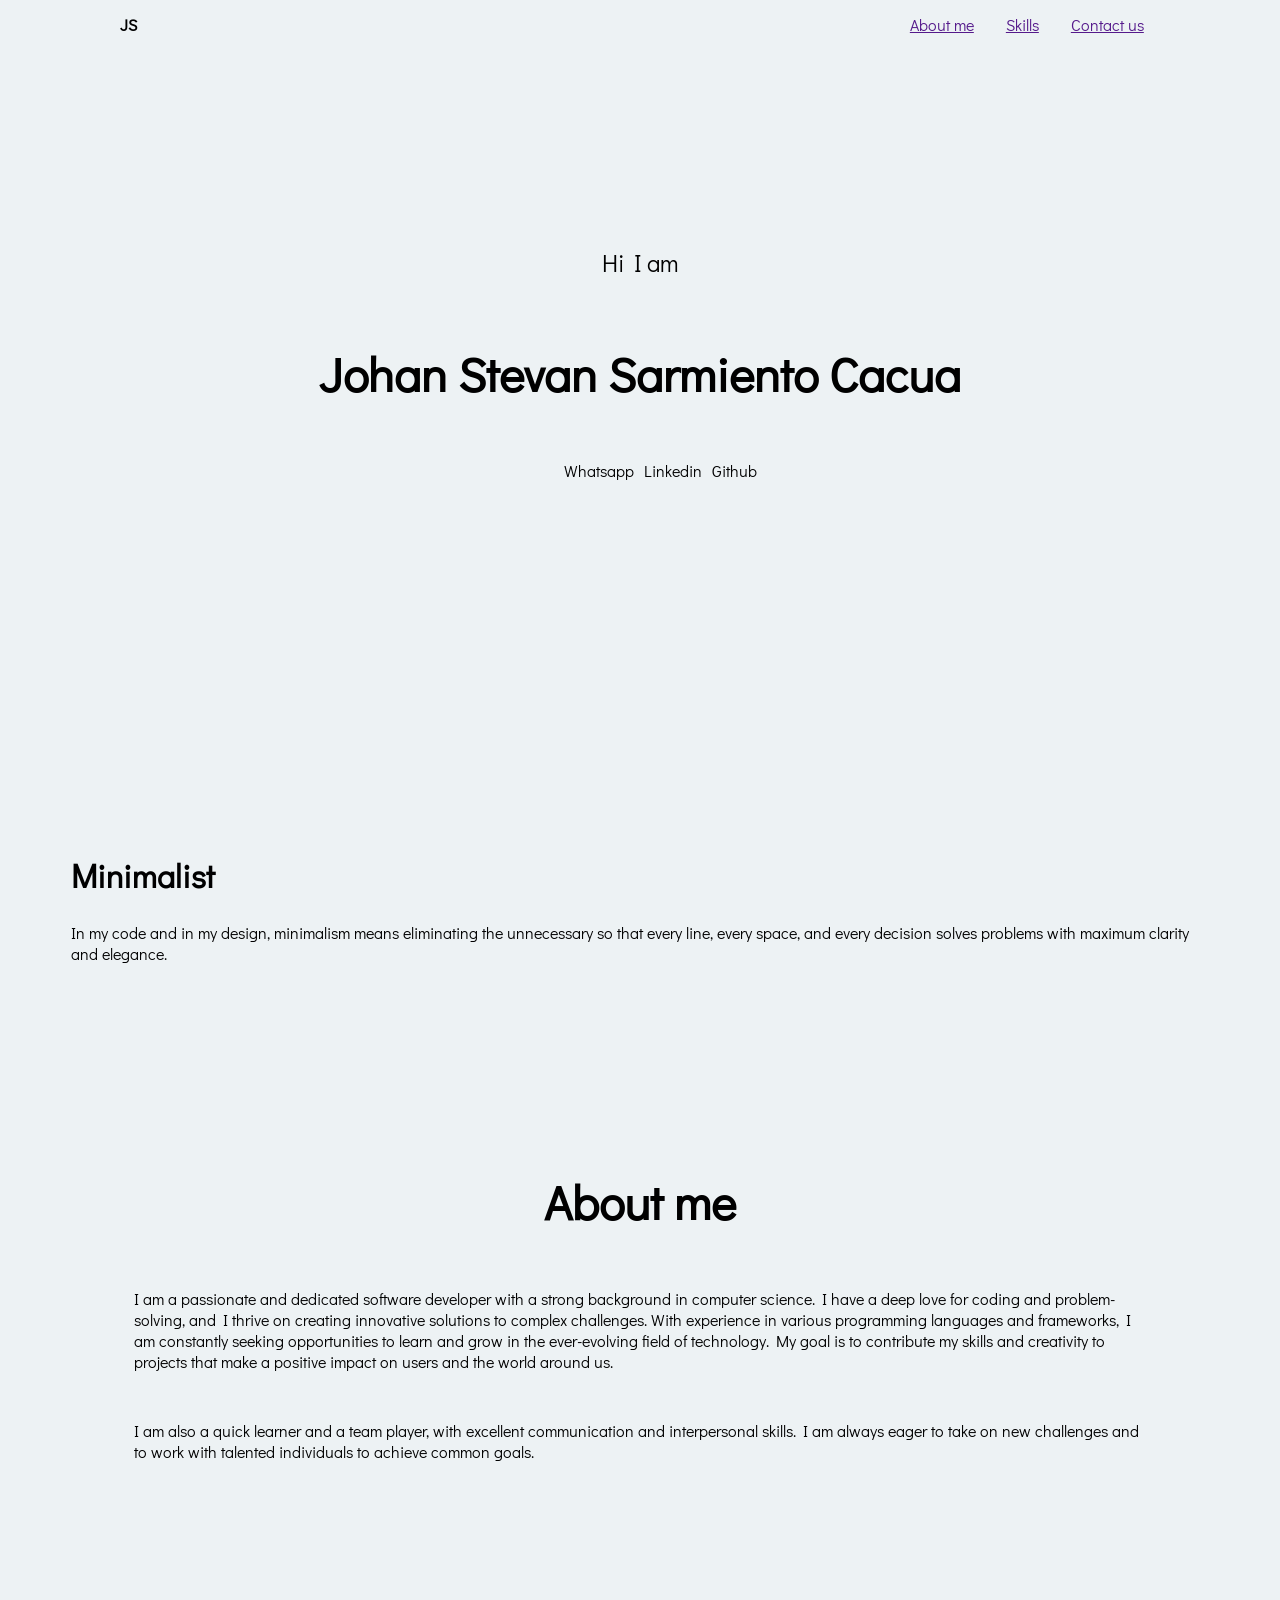
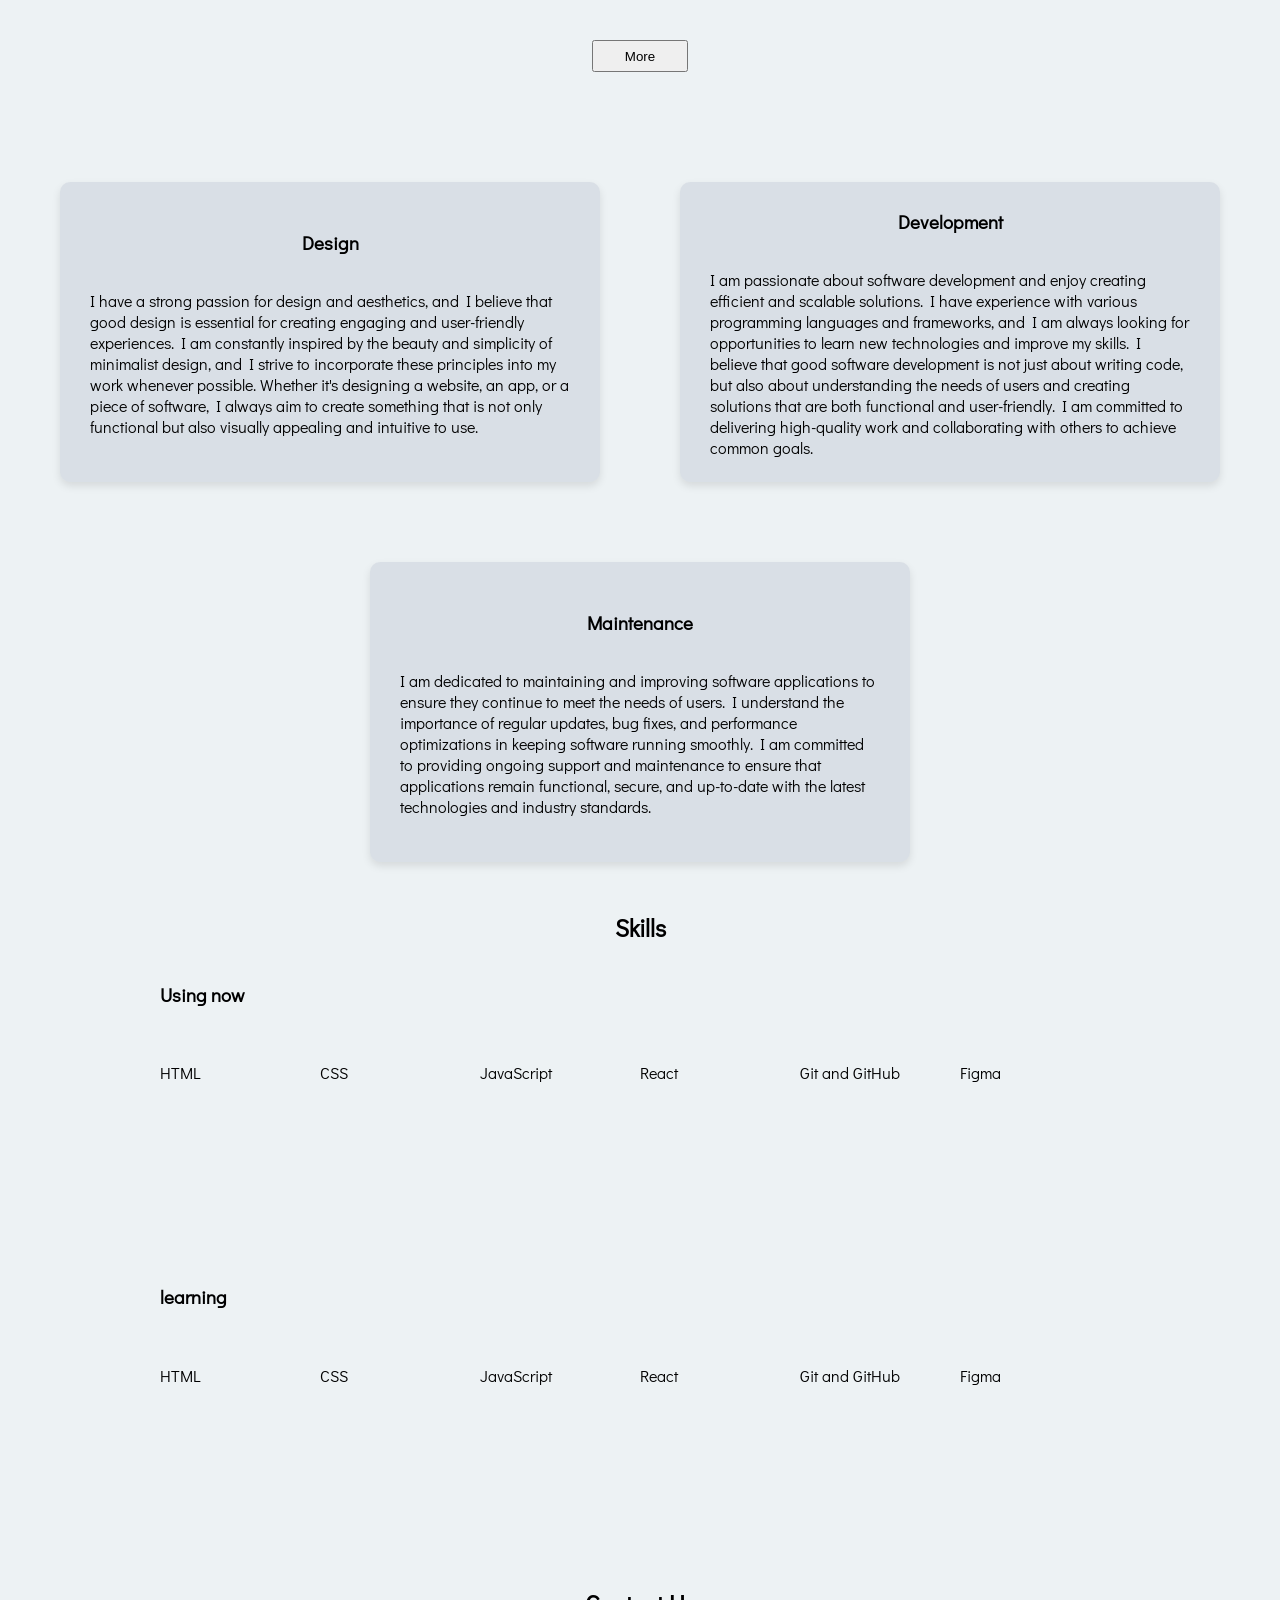
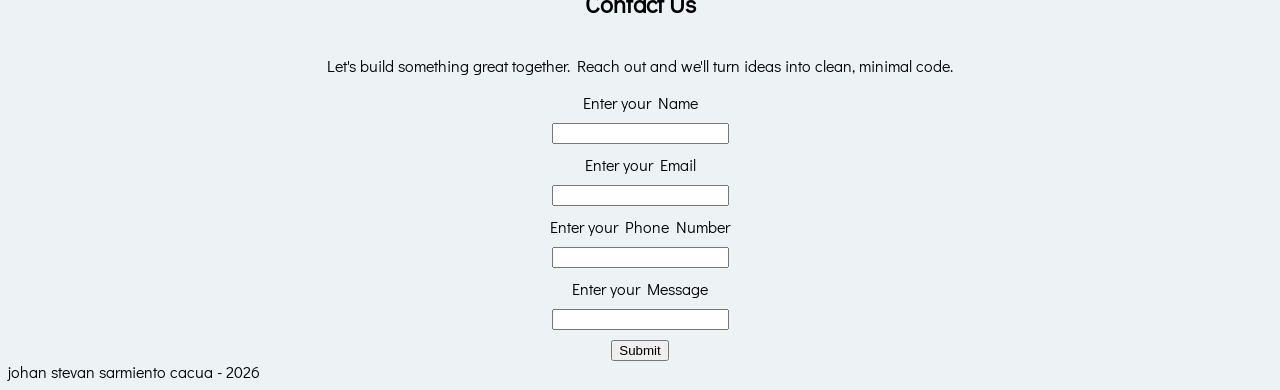
==== index.html @ 7bb97e73 "feat: creación index y css" ====
<!DOCTYPE html>
<html lang="en">
<head>
    <meta charset="UTF-8">
    <meta name="viewport" content="width=device-width, initial-scale=1.0">
    <title>Portafolio</title>
    <link rel="stylesheet" href="style.css">
</head>
<body>
    <header>
        <nav>
            <div>
                <h4>JS</h4>
            </div>
            <ul>
                <li><a href="">About me</a></li>
                <li><a href="">Skills</a></li>
                <li><a href="">Contact us</a></li>
            </ul>
        </nav>

        <section id="presentacion">
            <p>Hi I am</p>

            <h1>Johan Stevan Sarmiento Cacua</h1>

            <ul>
                <li><a href=""></a>Whatsapp</li>
                <li><a href=""></a>Linkedin</li>
                <li><a href=""></a>Github</li>
            </ul>
        </section>
    </header>
    <main >
        <section id="minimalista">
            <h2>Minimalist</h2>

            <p>In my code and in my design, minimalism means eliminating the unnecessary so that every line, every space, and every decision solves problems with maximum clarity and elegance.</p>
        </section>

        <section id="SobreMi">
            <h2>About me</h2>

            <div class="contenedor_texto">
                <p>I am a passionate and dedicated software developer with a strong background in computer science. I have a deep love for coding and problem-solving, and I thrive on creating innovative solutions to complex challenges. With experience in various programming languages and frameworks, I am constantly seeking opportunities to learn and grow in the ever-evolving field of technology. My goal is to contribute my skills and creativity to projects that make a positive impact on users and the world around us.
                </p>

                <p>I am also a quick learner and a team player, with excellent communication and interpersonal skills. I am always eager to take on new challenges and to work with talented individuals to achieve common goals.
                </p>
            </div>
        </section>
            <button class="boton_about">More</button>
    </main>

    <section id="servicios">
        <div class="carta">
            <h3>Design</h3>
            <p>
                I have a strong passion for design and aesthetics, and I believe that good design is essential for creating engaging and user-friendly experiences. I am constantly inspired by the beauty and simplicity of minimalist design, and I strive to incorporate these principles into my work whenever possible. Whether it's designing a website, an app, or a piece of software, I always aim to create something that is not only functional but also visually appealing and intuitive to use.
            </p>
        </div>
        <div class="carta">
            <h3>Development</h3>
            <p>
                I am passionate about software development and enjoy creating efficient and scalable solutions. I have experience with various programming languages and frameworks, and I am always looking for opportunities to learn new technologies and improve my skills. I believe that good software development is not just about writing code, but also about understanding the needs of users and creating solutions that are both functional and user-friendly. I am committed to delivering high-quality work and collaborating with others to achieve common goals.
            </p>
        </div>
        <div class="carta">
            <h3>Maintenance</h3>
            <p>
                I am dedicated to maintaining and improving software applications to ensure they continue to meet the needs of users. I understand the importance of regular updates, bug fixes, and performance optimizations in keeping software running smoothly. I am committed to providing ongoing support and maintenance to ensure that applications remain functional, secure, and up-to-date with the latest technologies and industry standards.
            </p>
        </div>
    </section>

    <section id="habilidades">
        <h2>Skills</h2>
        <div class="contenedor_habilidades">
            <h3>Using now</h3>

            <div class="contenedor_skills">
                <div class="tarjeta_skill">
                    <img src="" alt="">
                    <p>HTML</p>
                </div>
            
                <div class="tarjeta_skill">
                    <img src="" alt="">
                    <p>CSS</p>
                </div>

                <div class="tarjeta_skill">
                    <img src="" alt="">
                    <p>JavaScript</p>
                </div>
                
                <div class="tarjeta_skill">
                    <img src="" alt="">
                    <p>React</p>
                </div>

                <div class="tarjeta_skill">
                    <img src="" alt="">
                    <p>Git and GitHub</p>
                </div>

                <div class="tarjeta_skill">
                    <img src="" alt="">
                    <p>Figma</p>
                </div>
            </div>
            
        </div>
        <div>
            <h3>learning</h3>
              <div class="contenedor_skills">
                <div class="tarjeta_skill">
                    <img src="" alt="">
                    <p>HTML</p>
                </div>
            
                <div class="tarjeta_skill">
                    <img src="" alt="">
                    <p>CSS</p>
                </div>

                <div class="tarjeta_skill">
                    <img src="" alt="">
                    <p>JavaScript</p>
                </div>
                
                <div class="tarjeta_skill">
                    <img src="" alt="">
                    <p>React</p>
                </div>

                <div class="tarjeta_skill">
                    <img src="" alt="">
                    <p>Git and GitHub</p>
                </div>

                <div class="tarjeta_skill">
                    <img src="" alt="">
                    <p>Figma</p>
                </div>
            </div>
            
        </div>
    </section>

    <section id="contactanos">
        <h2>Contact Us</h2>

        <p>Let's build something great together. Reach out and we'll turn ideas into clean, minimal code.</p>
        
        <form action="" id="formulario">
            <label for="name">Enter your Name</label>
            <input type="text" id="name">

            <label for="email">Enter your Email</label>
            <input type="email" id="email">

            <label for="number">Enter your Phone Number</label>
            <input type="tel" id="number">

            <label for="message">Enter your Message</label>
            <input type="text" id="message">

            <input type="button" value="Submit" id="submit">
        </form>
    </section>
</body>
<footer>
    johan stevan sarmiento cacua - 2026
</footer>
</html>
---- style.css ----
@import url('https://fonts.googleapis.com/css2?family=Didact+Gothic&family=Macondo&display=swap');

body{
    background-color: #EDF2F4;
    font-family: 'Didact Gothic', sans-serif;
}

header{
    width: 100%;
    height: 50rem;
    align-items: center;
}

header nav{
    display: flex;
    width: 100%;
    height: 2rem;
    align-items: center;
    justify-content: space-around;
}

header nav ul{
    display: flex;  
    width: 60%;
    justify-content: end;
    align-items: center;
    height: 3rem;
}

header nav ul li{
    list-style: none;
    margin: 0 1rem;
}

main{
    display: flex;
    flex-direction: column;
    align-items: center;
    justify-content: center;
}

#presentacion{
    display: flex;
    width: 100%;
    height: 40rem;
    flex-direction: column;
    align-items: center;
    justify-content: center;
}

#presentacion ul{
    display: flex;
    width: 50%;
    gap: 10px;
    align-items: center;
    justify-content: center;
  
}

#presentacion h1{
    font-size: 3rem;
}

#presentacion p{
    font-size: 1.5rem;
}

#presentacion ul li{ 
    list-style: none;
}

#minimalista{
    width:  90%;
    padding: 20px;
}

#minimalista h2{
    font-size: 2rem;
}

#SobreMi{
    display: flex;
    width: 100%;
    height: 40rem;
    flex-direction: column;
    align-items: center;
    justify-content: center;
}

#SobreMi h2{
    font-size: 3rem;
}

.contenedor_texto{
    width: 80%;
}

.contenedor_texto p{
    margin-bottom: 3rem;
}

.boton_about{
    width: 6rem;
    height: 2rem;
}

#servicios{
    margin-top: 5rem;
    display: flex;
    width: 100%;
    flex-wrap: wrap;
    align-items: center;
    justify-content: center;
    gap: 20px;
}

.carta{
    width: 30rem;
    height: 15rem;
    margin: 30px;
    background-color: #8d99ae36;
    border-radius: 10px;
    box-shadow: 0 4px 8px rgba(0, 0, 0, 0.1);
    display: flex;
    flex-direction: column; 
    align-items: center;
    justify-content: center;
    padding: 30px;
}

#habilidades{
    width: 100%;
    display: flex;
    flex-direction: column;
    align-items: center;
    justify-content: center;
}

#contenedor_habilidades{
    width: 90%;
    display: flex;
    flex-direction: column;
    align-items: center;
    justify-content: center;
}

.contenedor_skills{
    width: 100%;
    display: flex;
    flex-wrap: wrap;
    align-items: center;
    justify-content: center;
}

.tarjeta_skill{
    width: 10rem;
    height: 15rem;
}

#contactanos{
    width: 100%;
    display: flex;
    flex-direction: column; 
    align-items: center;
    justify-content: center;
}

#formulario{
    display: flex;
    flex-direction: column;
    align-items: center;
    justify-content: center;
    gap: 10px;
}
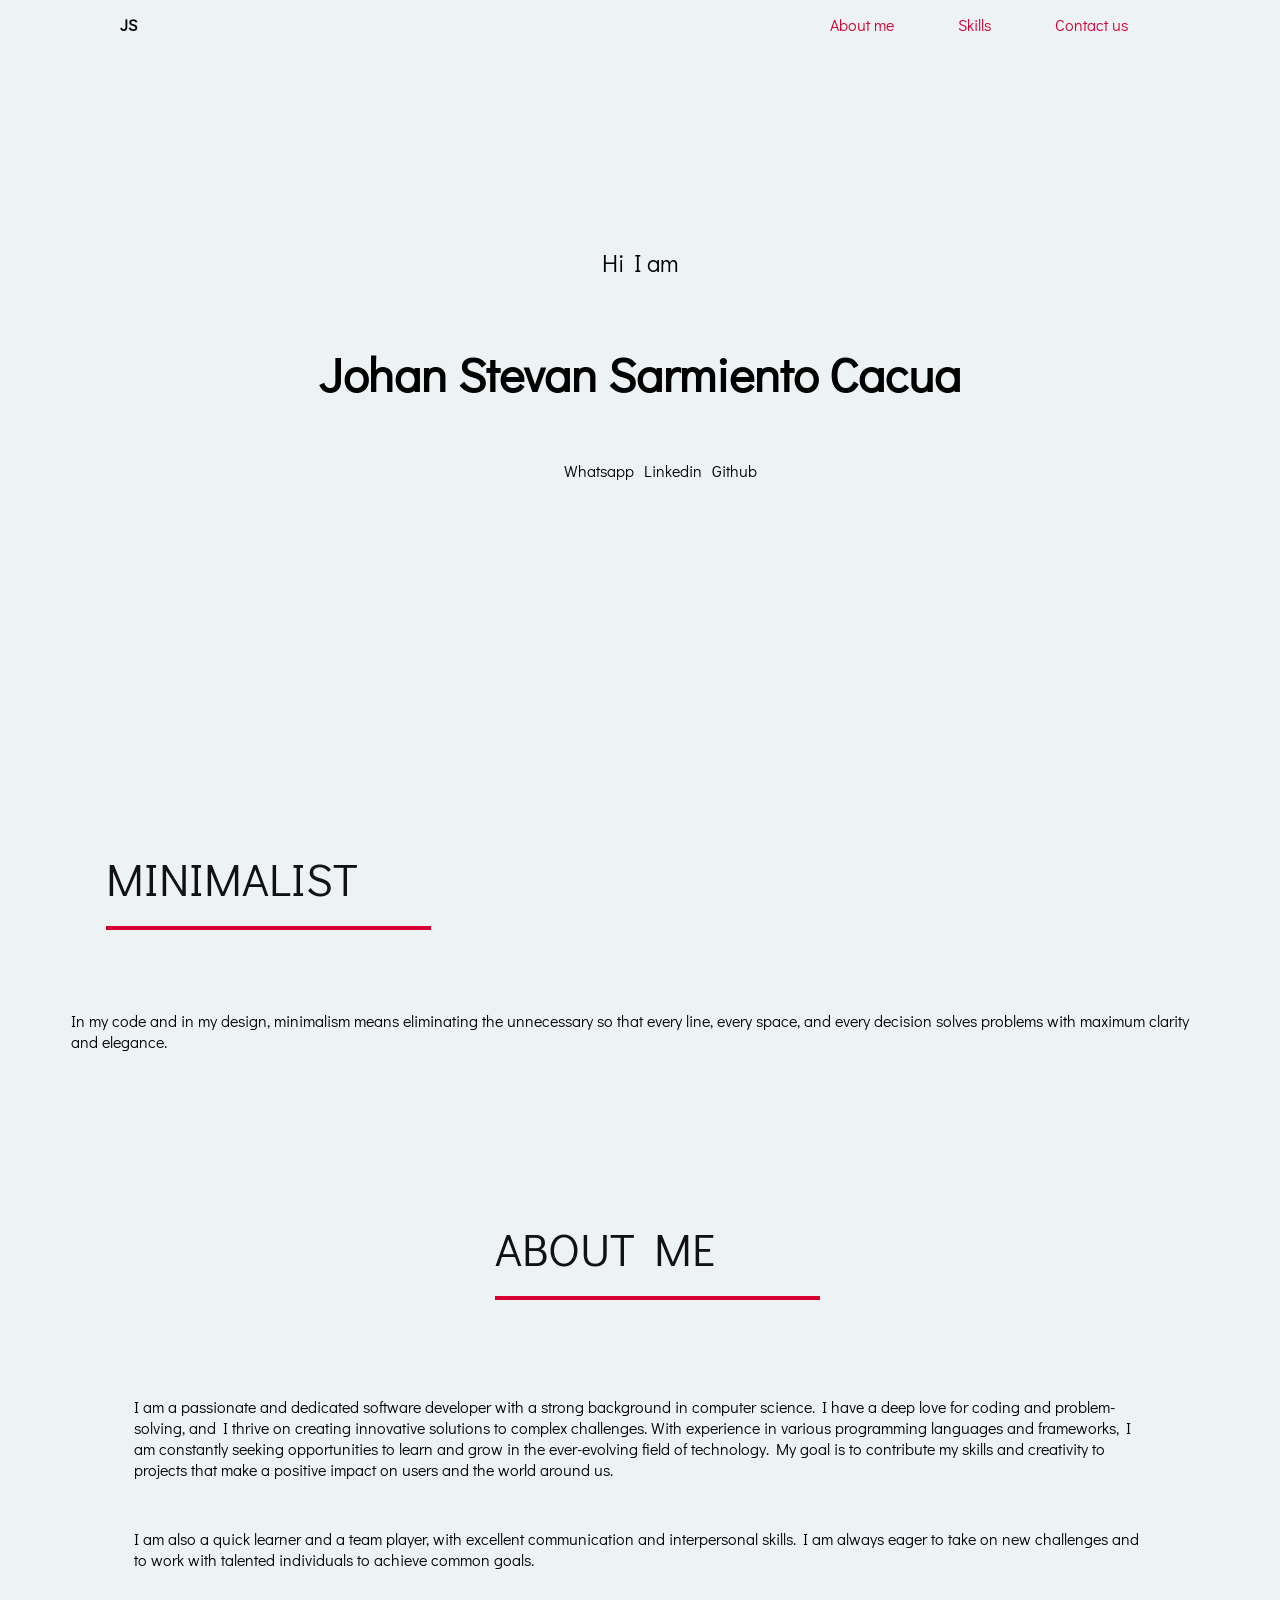
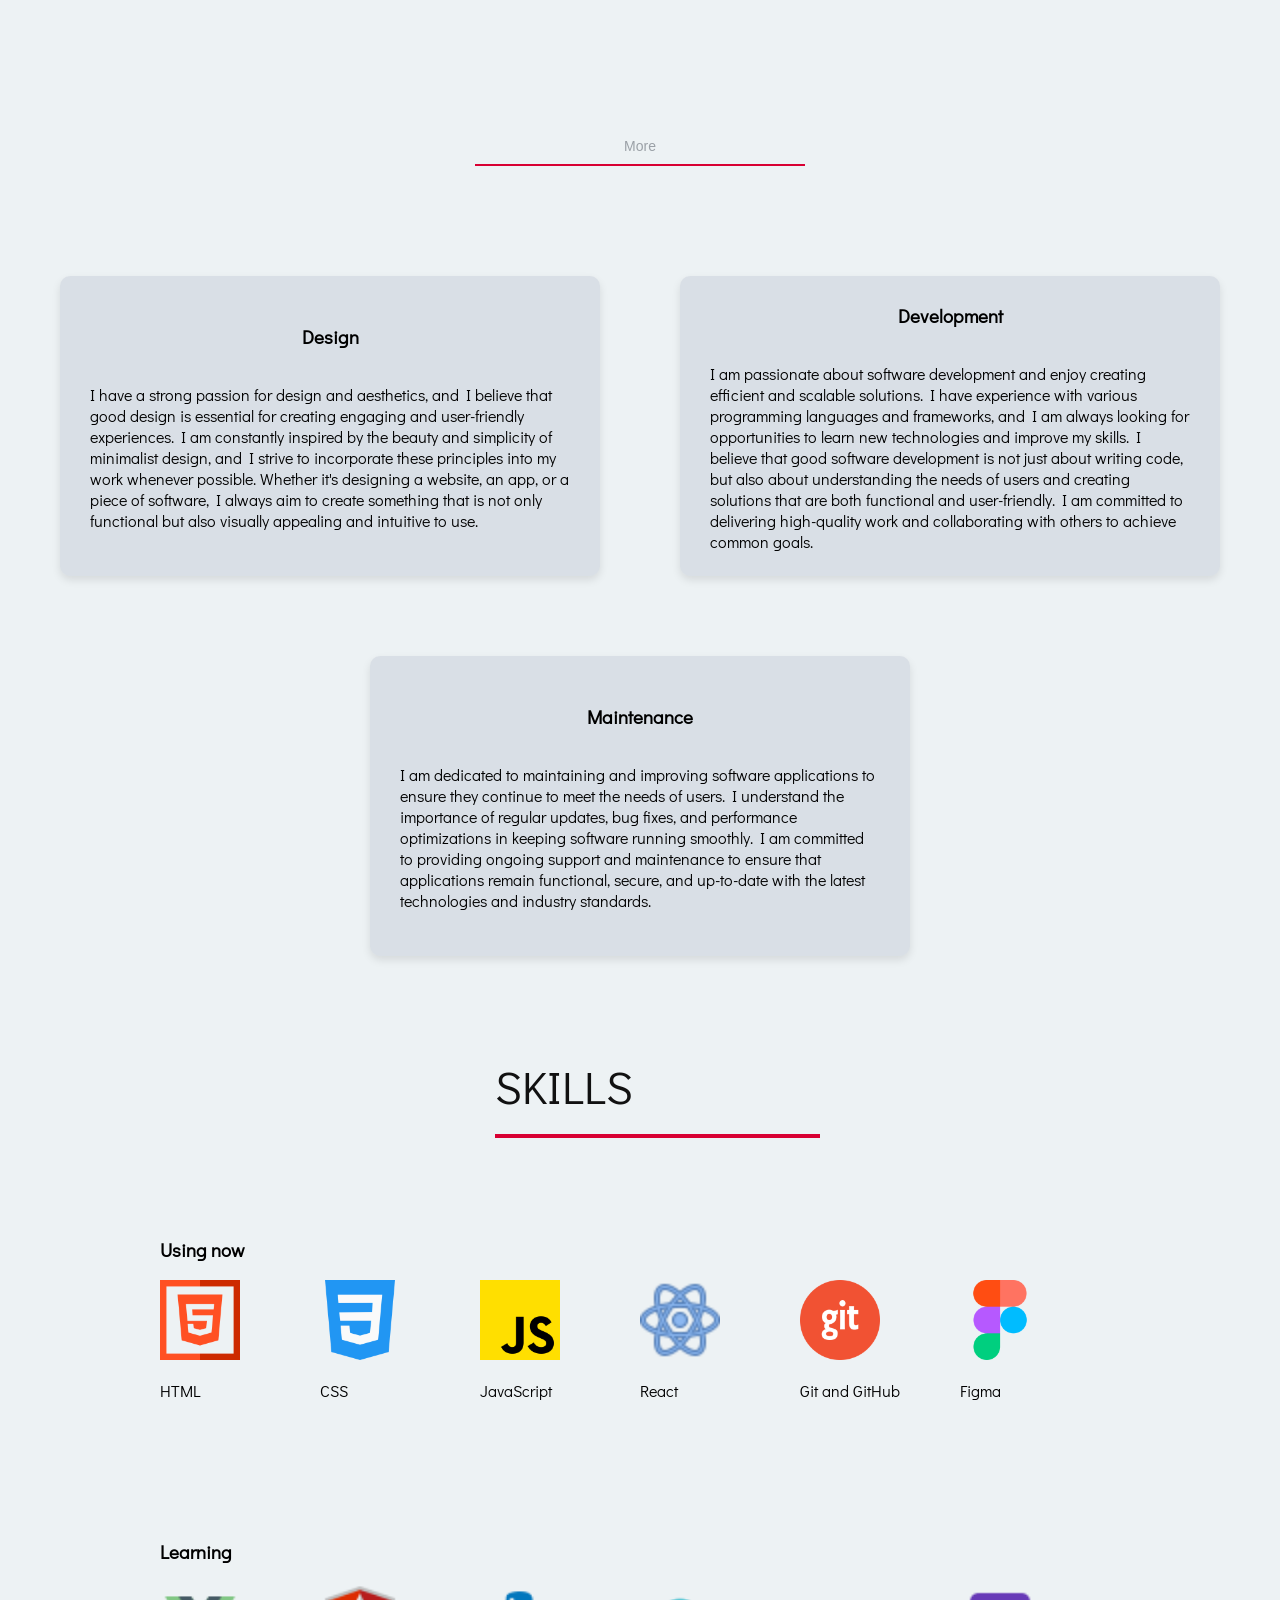
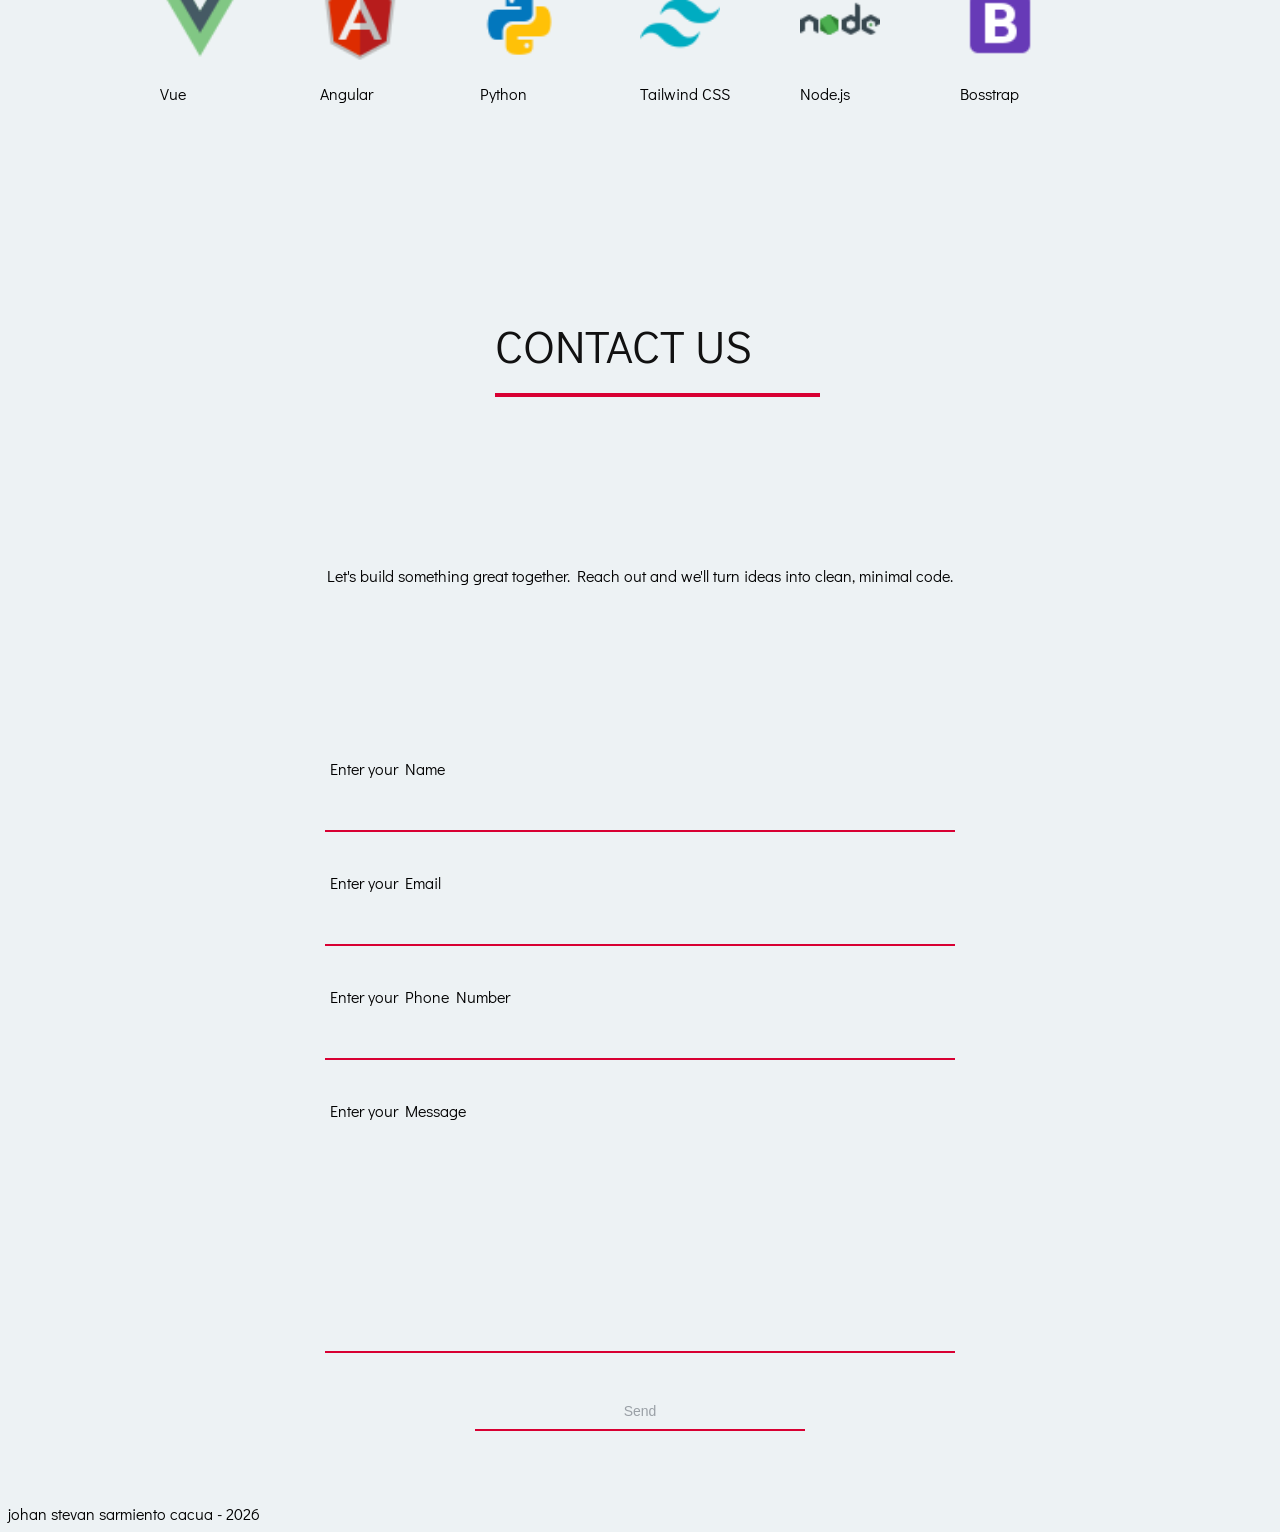
==== commit a01f1192: "Fix: se corrigue erros" ====
--- a/index.html
+++ b/index.html
@@ -13,9 +13,9 @@
                 <h4>JS</h4>
             </div>
             <ul>
-                <li><a href="">About me</a></li>
-                <li><a href="">Skills</a></li>
-                <li><a href="">Contact us</a></li>
+                <li><a href="#SobreMi">About me</a></li>
+                <li><a href="#habilidades">Skills</a></li>
+                <li><a href="#contactanos">Contact us</a></li>
             </ul>
         </nav>
 
@@ -33,13 +33,19 @@
     </header>
     <main >
         <section id="minimalista">
-            <h2>Minimalist</h2>
+            <div class="bloque">
+                <h1>Minimalist</h1>
+                <div class="linea"></div>
+            </div>
 
             <p>In my code and in my design, minimalism means eliminating the unnecessary so that every line, every space, and every decision solves problems with maximum clarity and elegance.</p>
         </section>
 
         <section id="SobreMi">
-            <h2>About me</h2>
+            <div class="bloque">
+                <h1>About me</h1>
+                <div class="linea"></div>
+            </div>
 
             <div class="contenedor_texto">
                 <p>I am a passionate and dedicated software developer with a strong background in computer science. I have a deep love for coding and problem-solving, and I thrive on creating innovative solutions to complex challenges. With experience in various programming languages and frameworks, I am constantly seeking opportunities to learn and grow in the ever-evolving field of technology. My goal is to contribute my skills and creativity to projects that make a positive impact on users and the world around us.
@@ -49,7 +55,7 @@
                 </p>
             </div>
         </section>
-            <button class="boton_about">More</button>
+            <button class="boton">More</button>
     </main>
 
     <section id="servicios">
@@ -74,74 +80,79 @@
     </section>
 
     <section id="habilidades">
-        <h2>Skills</h2>
-        <div class="contenedor_habilidades">
+        <div class="bloque">
+            <h1>SKills</h1>
+            <div class="linea"></div>
+        </div>
+
+        <div>
             <h3>Using now</h3>
-
-            <div class="contenedor_skills">
+              <div class="contenedor_skills">
                 <div class="tarjeta_skill">
-                    <img src="" alt="">
+                    <img src="iconos/html.png" alt="">
                     <p>HTML</p>
                 </div>
             
                 <div class="tarjeta_skill">
-                    <img src="" alt="">
+                    <img src="iconos/css-3.png" alt="">
                     <p>CSS</p>
                 </div>
 
                 <div class="tarjeta_skill">
-                    <img src="" alt="">
+                    <img src="iconos/js.png" alt="">
                     <p>JavaScript</p>
                 </div>
                 
                 <div class="tarjeta_skill">
-                    <img src="" alt="">
+                    <img src="iconos/icons8-react-40.png" alt="">
                     <p>React</p>
                 </div>
 
                 <div class="tarjeta_skill">
-                    <img src="" alt="">
+                    <img src="iconos/git.png" alt="">
                     <p>Git and GitHub</p>
                 </div>
 
                 <div class="tarjeta_skill">
-                    <img src="" alt="">
+                    <img src="iconos/figma.png" alt="">
                     <p>Figma</p>
                 </div>
             </div>
             
         </div>
-        <div>
-            <h3>learning</h3>
-              <div class="contenedor_skills">
+
+         <div class="contenedor_habilidades">
+            <h3>Learning</h3>
+
+            <div class="contenedor_skills">
                 <div class="tarjeta_skill">
-                    <img src="" alt="">
-                    <p>HTML</p>
+                    <img src="iconos/icons8-vue-js-48.png" alt="">
+                    <p>Vue</p>
                 </div>
             
                 <div class="tarjeta_skill">
-                    <img src="" alt="">
-                    <p>CSS</p>
+                    <img src="iconos/icons8-angular-48.png" alt="">
+                    <p>Angular</p>
                 </div>
 
                 <div class="tarjeta_skill">
-                    <img src="" alt="">
-                    <p>JavaScript</p>
+                    <img src="iconos/icons8-python-48.png" alt="">
+                    <p>Python</p>
                 </div>
                 
                 <div class="tarjeta_skill">
-                    <img src="" alt="">
-                    <p>React</p>
+                    <img src="iconos/icons8-tailwind-css-48.png" alt="">
+                    <p>Tailwind CSS</p>
                 </div>
 
                 <div class="tarjeta_skill">
-                    <img src="" alt="">
-                    <p>Git and GitHub</p>
+                    <img src="iconos/icons8-nodejs-48.png" alt="">
+                    <p>Node.js</p>
                 </div>
 
                 <div class="tarjeta_skill">
-                    <img src="" alt="">
-                    <p>Figma</p>
+                    <img src="iconos/icons8-bootstrap-48.png" alt="">
+                    <p>Bosstrap</p>
                 </div>
             </div>
             
@@ -149,7 +160,10 @@
     </section>
 
     <section id="contactanos">
-        <h2>Contact Us</h2>
+        <div class="bloque">
+            <h1>Contact Us</h1>
+            <div class="linea"></div>
+        </div>
 
         <p>Let's build something great together. Reach out and we'll turn ideas into clean, minimal code.</p>
         
@@ -164,9 +178,9 @@
             <input type="tel" id="number">
 
             <label for="message">Enter your Message</label>
-            <input type="text" id="message">
+            <input type="text" id="message" class="mensaje">
 
-            <input type="button" value="Submit" id="submit">
+            <button class="boton" type="submit">Send</button>
         </form>
     </section>
 </body>
--- a/style.css
+++ b/style.css
@@ -32,6 +32,16 @@
     margin: 0 1rem;
 }
 
+header nav ul li a{
+    text-decoration: none;
+    margin: 0 1rem;
+    color: #D80032;
+}
+
+header nav ul li a ::hover{
+    margin: 1rem;
+    color: #2B2D42;
+}
 main{
     display: flex;
     flex-direction: column;
@@ -46,6 +56,25 @@
     flex-direction: column;
     align-items: center;
     justify-content: center;
+}
+
+.bloque {
+    margin: 20px 0 0 35px;
+}
+
+.bloque h1 {
+    margin: 0 0 18px 0;
+    font-size: 46px;
+    font-weight: 300;
+    color: #111;
+    text-transform: uppercase;
+}
+
+.linea {
+    width: 325px;
+    height: 4px;
+    background: #D80032;
+    margin-bottom: 80px;
 }
 
 #presentacion ul{
@@ -112,6 +141,7 @@
     align-items: center;
     justify-content: center;
     gap: 20px;
+    margin-bottom: 50px;
 }
 
 .carta{
@@ -157,18 +187,65 @@
     height: 15rem;
 }
 
+.tarjeta_skill img{
+    width: 80px;
+}
+
 #contactanos{
     width: 100%;
+    height: 80rem;
     display: flex;
     flex-direction: column; 
     align-items: center;
-    justify-content: center;
+    justify-content: space-evenly;
+}
+
+#contactanos h2{
+    font-size: 3rem;
+}
+#contactanos p{
+    margin-bottom: 100px;
 }
 
 #formulario{
     display: flex;
+    width: 70%;
     flex-direction: column;
     align-items: center;
     justify-content: center;
     gap: 10px;
-}+}
+
+#formulario label{
+    width: 70%;
+}
+
+#formulario input{
+    width: 70%;
+    border: none;
+    border-bottom: 2px solid #D80032;
+    background: transparent;
+    outline: none;
+    font-size: 18px;
+    color: #9aa0a6;
+    margin-bottom: 30px;
+    padding: 10px 5px;
+}
+
+.mensaje{
+    height: 200px;
+}
+
+.boton{
+    width: 330px;
+    background: transparent;
+    border: none;
+    border-bottom: 2px solid #D80032;
+    color: #9aa0a6;
+    font-size: 14px;
+    padding: 10px 5px;
+    text-align: left;
+    cursor: pointer;
+    text-align: center;
+}
+
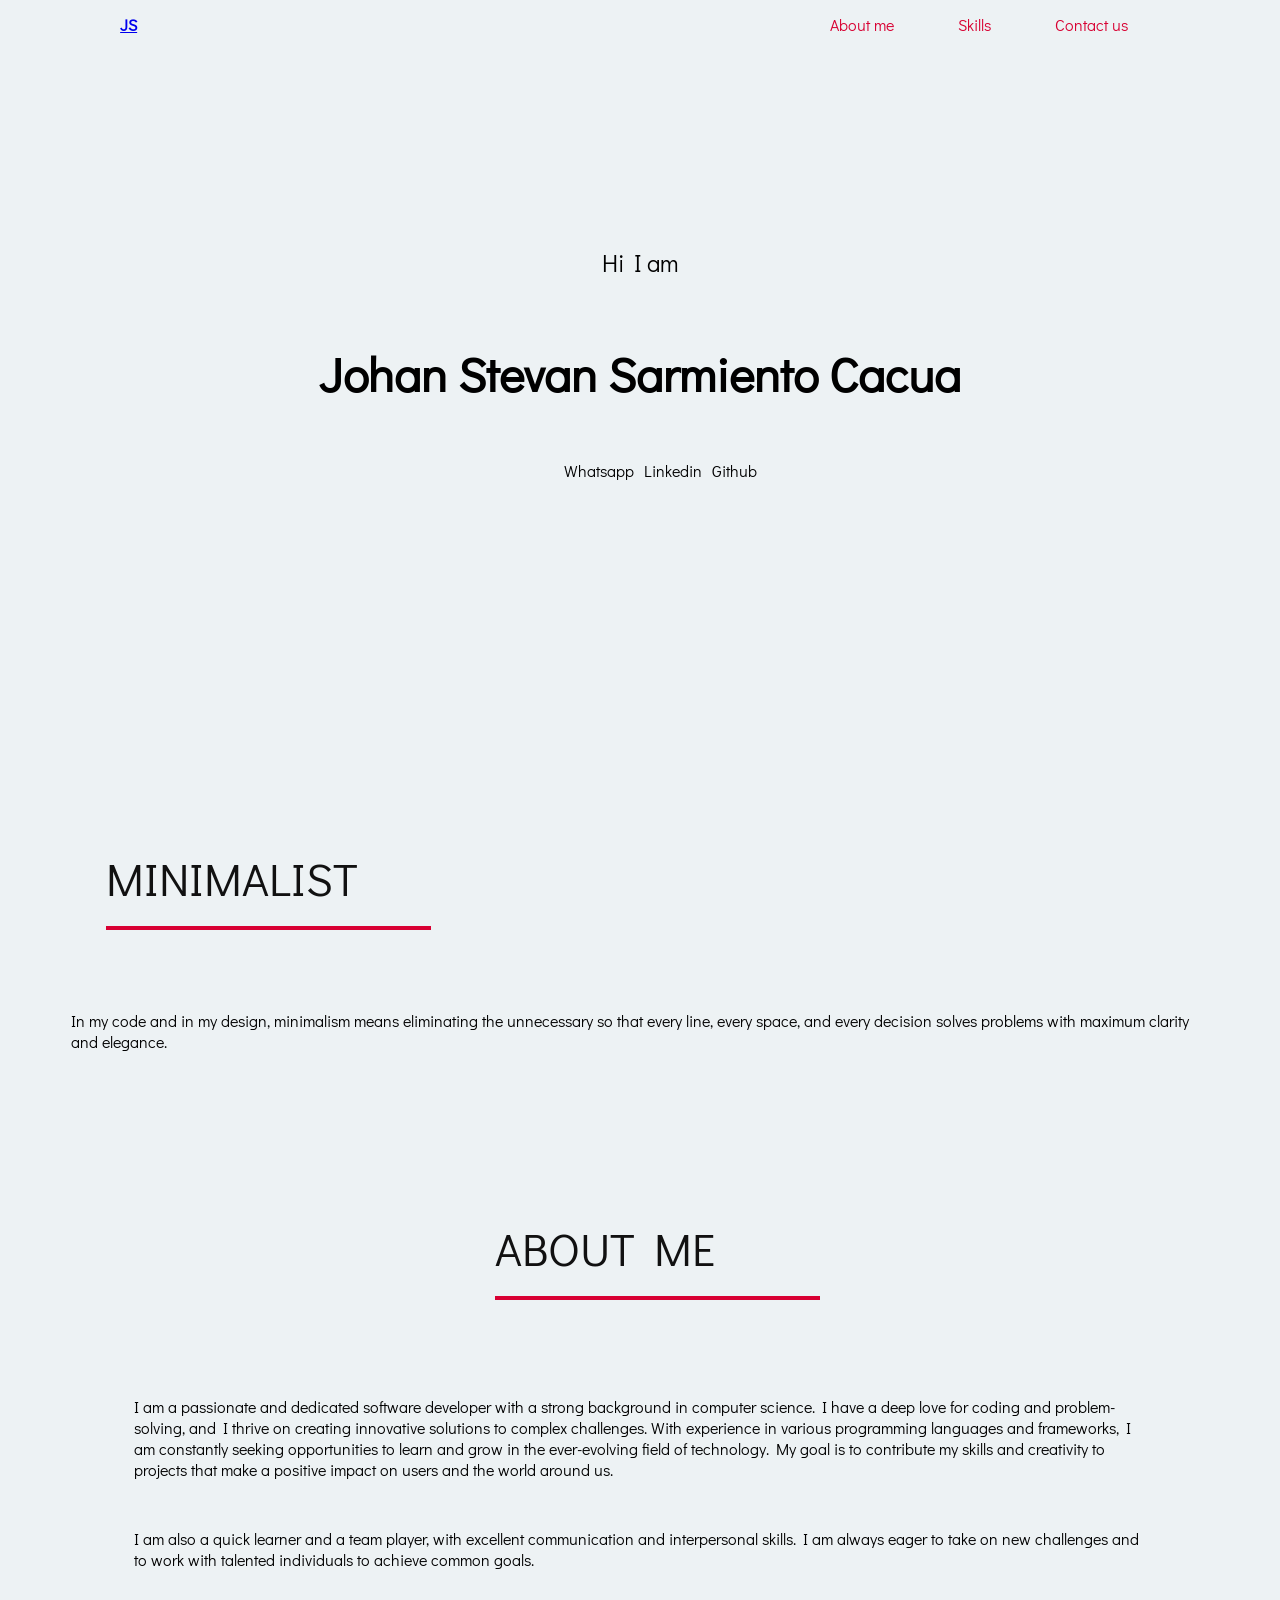
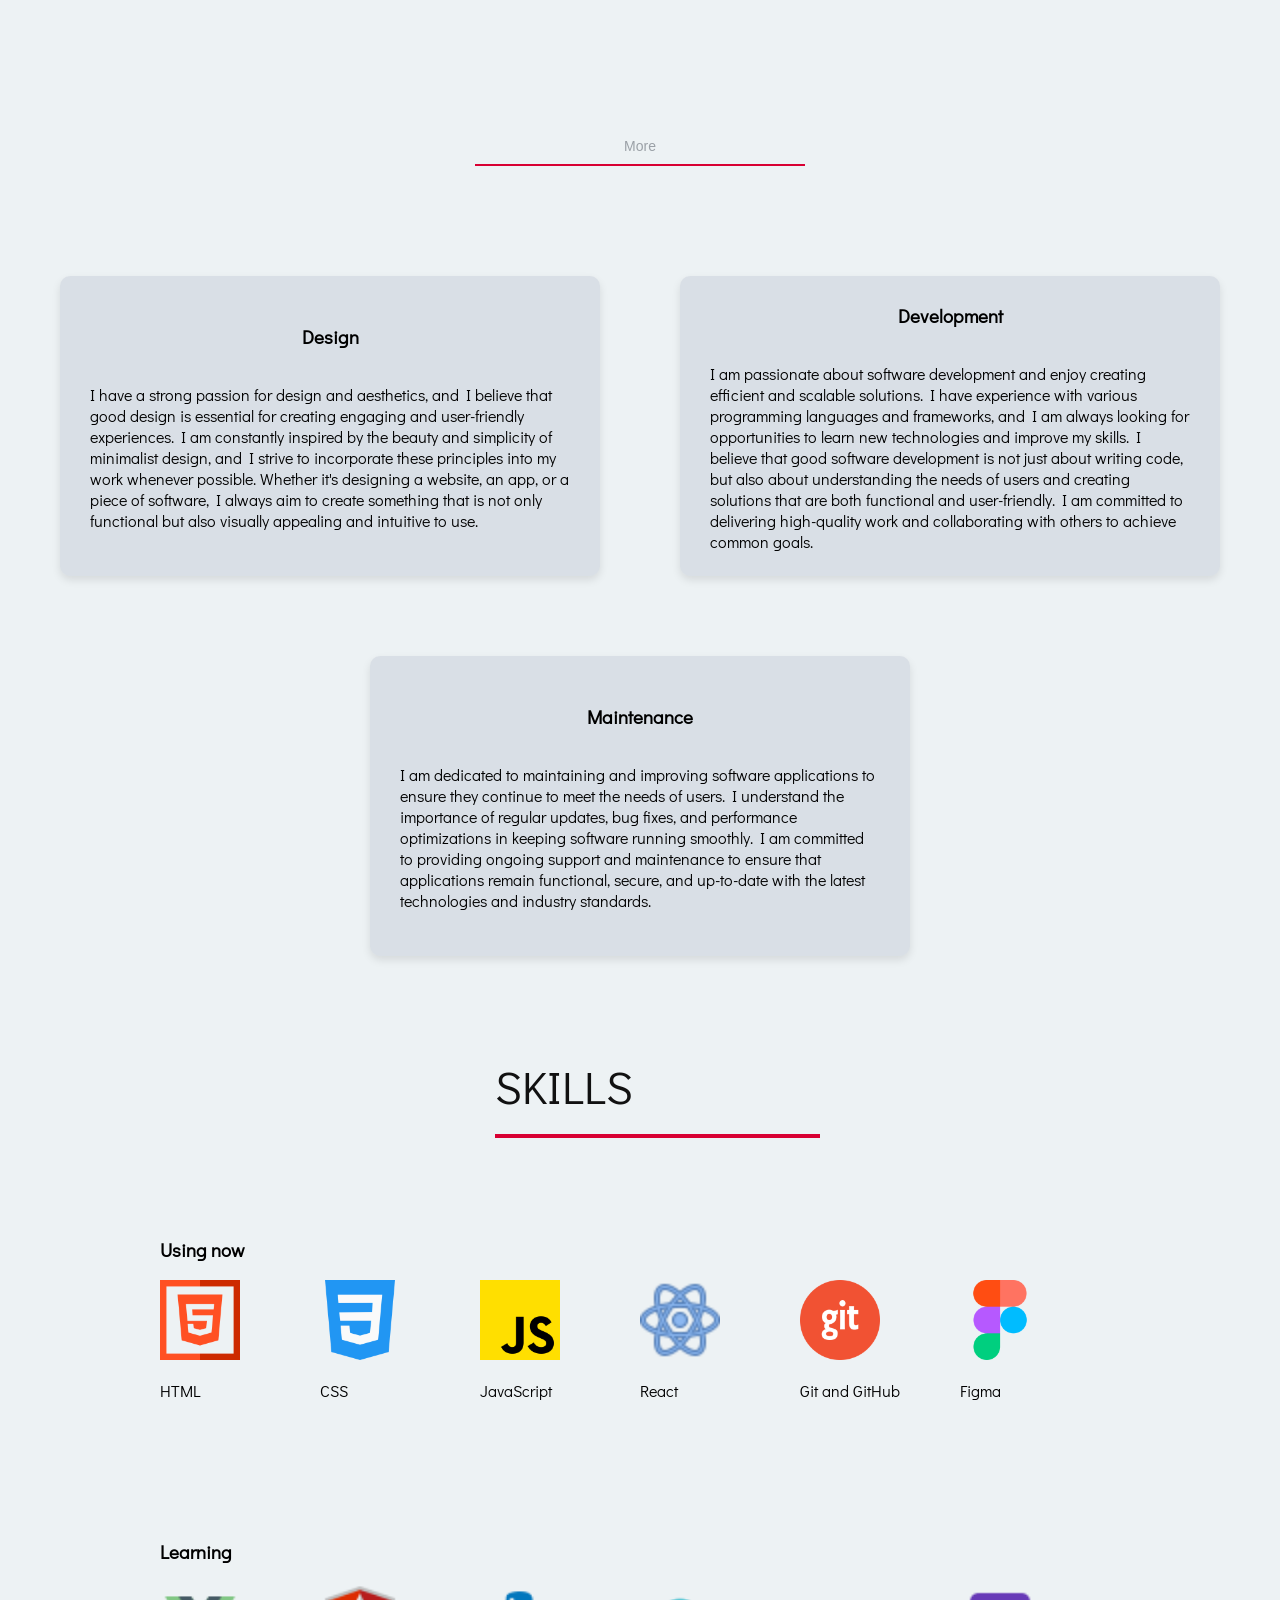
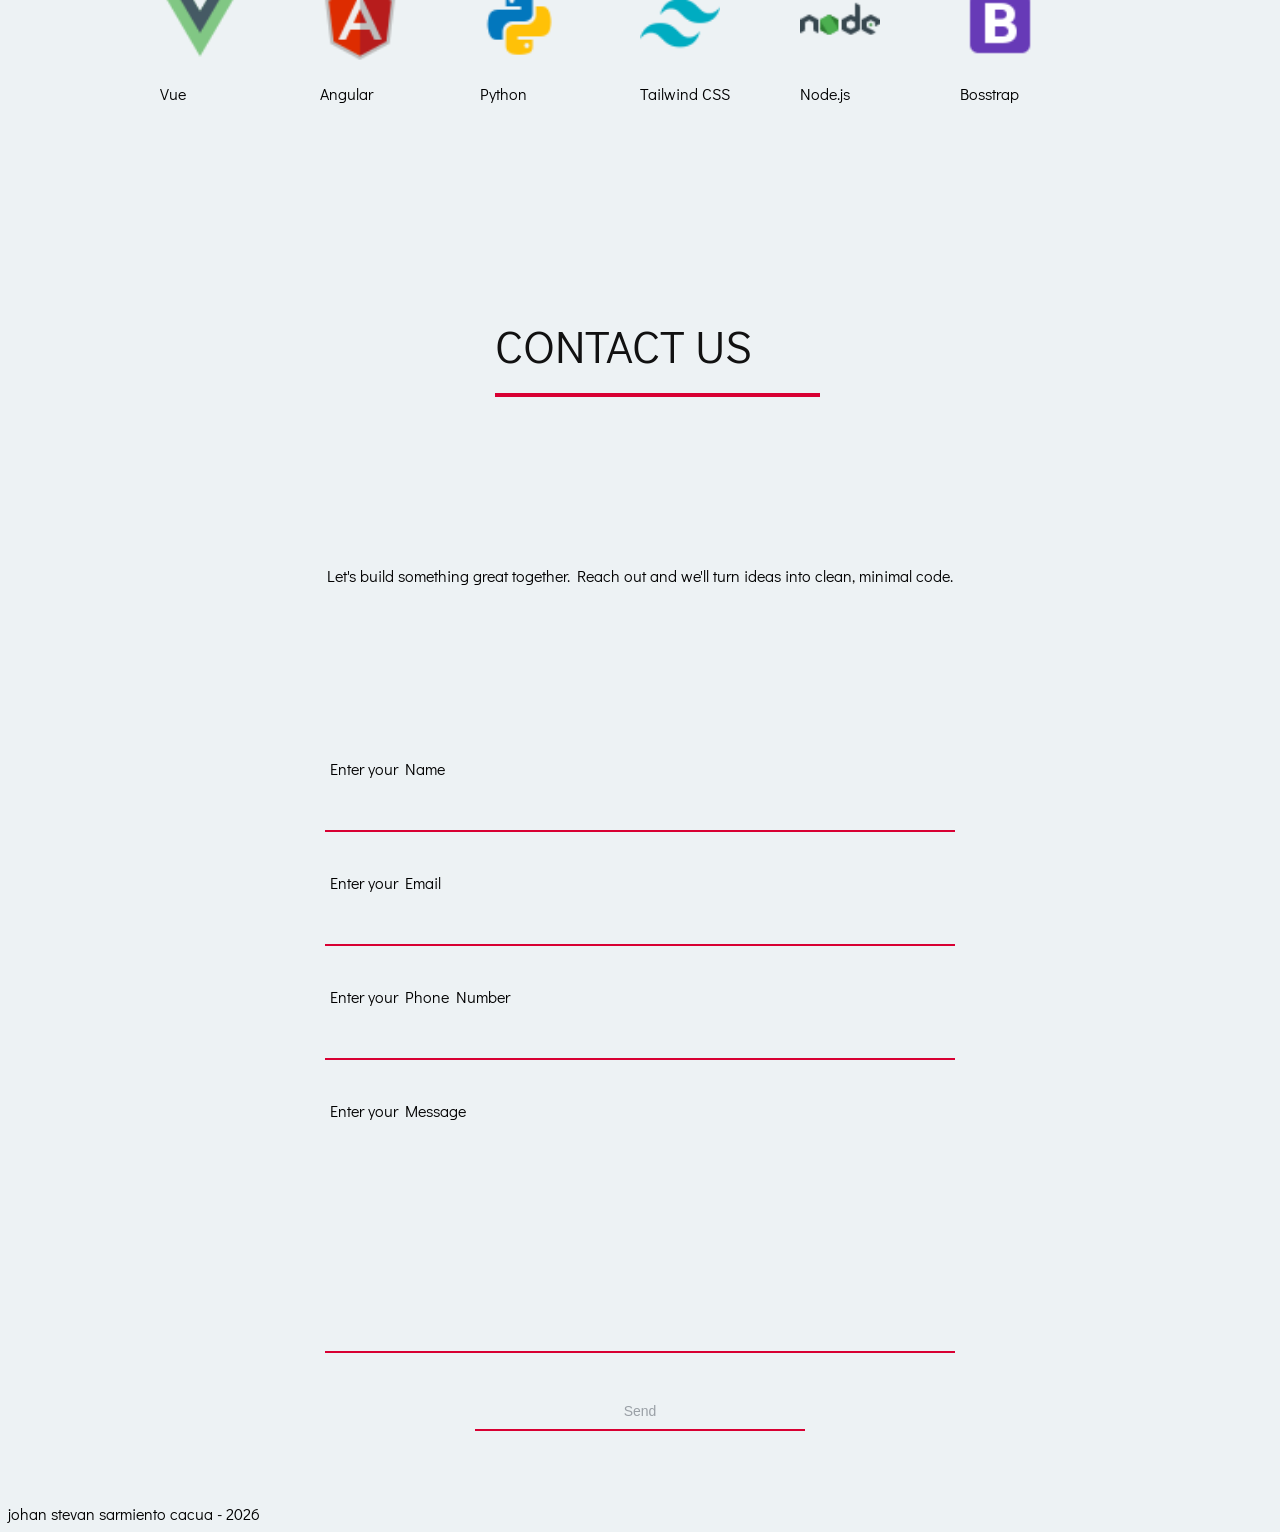
==== commit 1255930d: "feat: Creacioń del la galeria" ====
--- a/index.html
+++ b/index.html
@@ -10,7 +10,7 @@
     <header>
         <nav>
             <div>
-                <h4>JS</h4>
+                <h4><a href="galeria.html">JS</a></h4>
             </div>
             <ul>
                 <li><a href="#SobreMi">About me</a></li>
